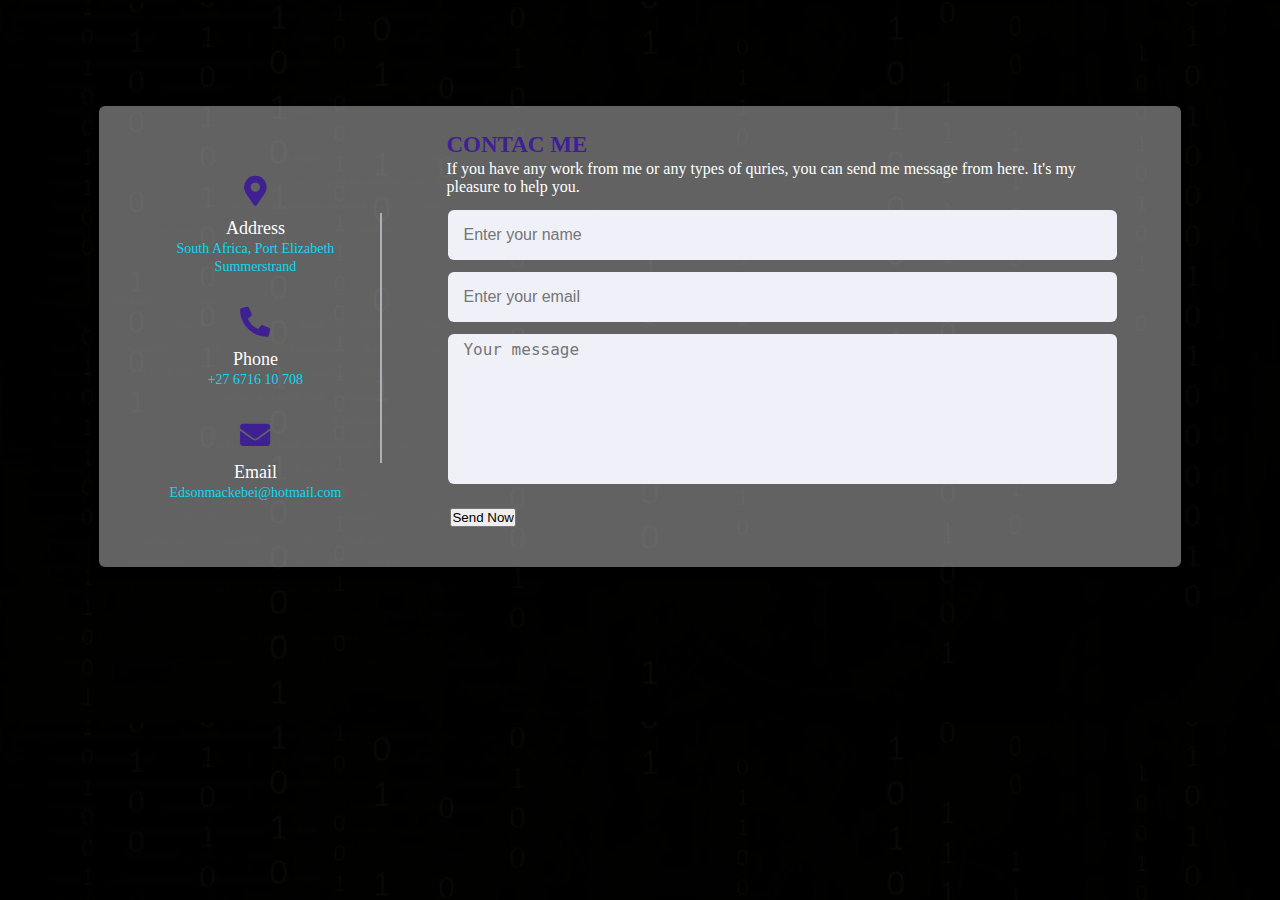
==== Contact.html @ b33c57e3 "Add files via upload" ====
<!DOCTYPE html>
<!-- Created By CodingLab - www.codinglabweb.com -->
<html lang="en" dir="ltr">
  <head>
    <meta charset="UTF-8">
    <title> Edson Mateus </title>
    <link rel="stylesheet" href="styles.css">
    <!-- Fontawesome CDN Link -->
    <link rel="stylesheet" href="https://cdnjs.cloudflare.com/ajax/libs/font-awesome/5.15.2/css/all.min.css"/>
     <meta name="viewport" content="width=device-width, initial-scale=1.0">
     <link rel="icon" href="ti.webp">
   </head>

<body>
  <div class="container">

    <div class="content">
      <div class="left-side">
        <div class="address details">
          <i class="fas fa-map-marker-alt"></i>
          <div class="topic">Address</div>
          <div class="text-one">South Africa, Port Elizabeth</div>
          <div class="text-two">Summerstrand</div>
        </div>
        <div class="phone details">
          <i class="fas fa-phone-alt"></i>
          <div class="topic">Phone</div>
          <div class="text-two">+27 6716 10 708</div>
        </div>
        <div class="email details">
          <i class="fas fa-envelope"></i>
          <div class="topic">Email</div>
          <div class="text-one">Edsonmackebei@hotmail.com</div>
        </div>
      </div>
      <div class="right-side">
        <div class="topic-text">CONTAC ME</div>
        <p>If you have any work from me or any types of quries, you can send me message from here. It's my pleasure to help you.</p>
      <form action="https://api.web3forms.com/submit" method="POST">
        <input type="hidden" name="access_key" value="c1d25161-f140-49e6-aca8-136278aa566d">
        <div class="input-box">
          <input type="text" name="name" placeholder="Enter your name"  class="input" required>
        </div>
        <div class="input-box"> 
          <input type="email" name="email" placeholder="Enter your email" class="input" required>
        </div>
        <div class="input-box message-box">
            <textarea name="message" placeholder="Your message" class="input" required></textarea> 
        </div>
        <div class="button">
          <input type="submit" value="Send Now" >
        </div>
      </form>
    </div>
    </div>

  </div>
</body>
</html>
---- styles.css ----
*{
	margin: 2px;
	padding: 0px;
	box-sizing: border-box;

}


body{

	background: url('pzu5ag3p.png');
	color: white;
	display: flex;
	height: 100yh;
	align-items: center;
	justify-content: center;

}

h1 {

color: transparent;
-webkit-text-stroke: 2px  gray;
position: relative;
font-size: 4rem;
font-family: Verdana, Geneva, Tahoma, sans-serif;
top: 280px;

}

h1::before {

	content: "CLICK-ME";
	position: absolute;
	width: 0%;
	height: 100%;
	overflow: hidden;
	color: aqua;
	border-right: 4px solid aqua;
	transition: 2s ease-in-out;

}

h1:hover::before {
width: 100%;
filter: drop-shadow(0 0 25px aqua);

}


.container{
  width: 85%;
  background: #ffffff62;
  border-radius: 6px;
  padding: 20px 60px 30px 40px;
  box-shadow: 0 5px 10px rgba(0, 0, 0, 0.2);
  top: 100px;
  position: relative;
 
}
.container .content{
  display: flex;
  align-items: center;
  justify-content: space-between;
  position: relative;
  
}
.container .content .left-side{
  width: 25%;
  height: 100%;
  display: flex;
  flex-direction: column;
  align-items: center;
  justify-content: center;
  margin-top: 15px;
  position: relative;
}
.content .left-side::before{
  content: '';
  position: absolute;
  height: 70%;
  width: 2px;
  right: -15px;
  top: 50%;
  transform: translateY(-50%);
  background: #afafb6;
}
.content .left-side .details{
  margin: 14px;
  text-align: center;
}
.content .left-side .details i{
  font-size: 30px;
  color: #3e2093;
  margin-bottom: 10px;
}
.content .left-side .details .topic{
  font-size: 18px;
  font-weight: 500;
}
.content .left-side .details .text-one,
.content .left-side .details .text-two{
  font-size: 14px;
  color: #0cd8f3;
}
.container .content .right-side{
  width: 75%;
  margin-left: 75px;
}
.content .right-side .topic-text{
  font-size: 23px;
  font-weight: 600;
  color: #3e2093;
}
.right-side .input-box{
  height: 50px;
  width: 100%;
  margin: 12px 0;
}
.right-side .input-box input,
.right-side .input-box textarea{
  height: 100%;
  width: 100%;
  border: none;
  outline: none;
  font-size: 16px;
  background: #F0F1F8;
  border-radius: 6px;
  padding: 0 15px;
  resize: none;
}
.right-side .message-box{
  min-height: 150px;

}
.right-side .input-box textarea{
  padding-top: 6px;
}
.right-side .button{
  display: inline-block;
  margin-top: 12px;
}
.right-side .button input[type="button"]{
  color: #fff;
  font-size: 18px;
  outline: none;
  border: none;
  padding: 8px 16px;
  border-radius: 6px;
  background: #3e2093;
  cursor: pointer;
  transition: all 0.3s ease;
}
.button input[type="button"]:hover{
  background: #5029bc;
}
@media (max-width: 950px) {
  .container{
    width: 90%;
    padding: 30px 40px 40px 35px ;
  }
  .container .content .right-side{
   width: 75%;
   margin-left: 55px;
}
}
@media (max-width: 820px) {
  .container{
    margin: 40px 0;
    height: 100%;
  }
  .container .content{
    flex-direction: column-reverse;
  }
 .container .content .left-side{
   width: 100%;
   flex-direction: row;
   margin-top: 40px;
   justify-content: center;
   flex-wrap: wrap;
 }
 .container .content .left-side::before{
   display: none;
 }
 .container .content .right-side{
   width: 100%;
   margin-left: 0;
 }
}
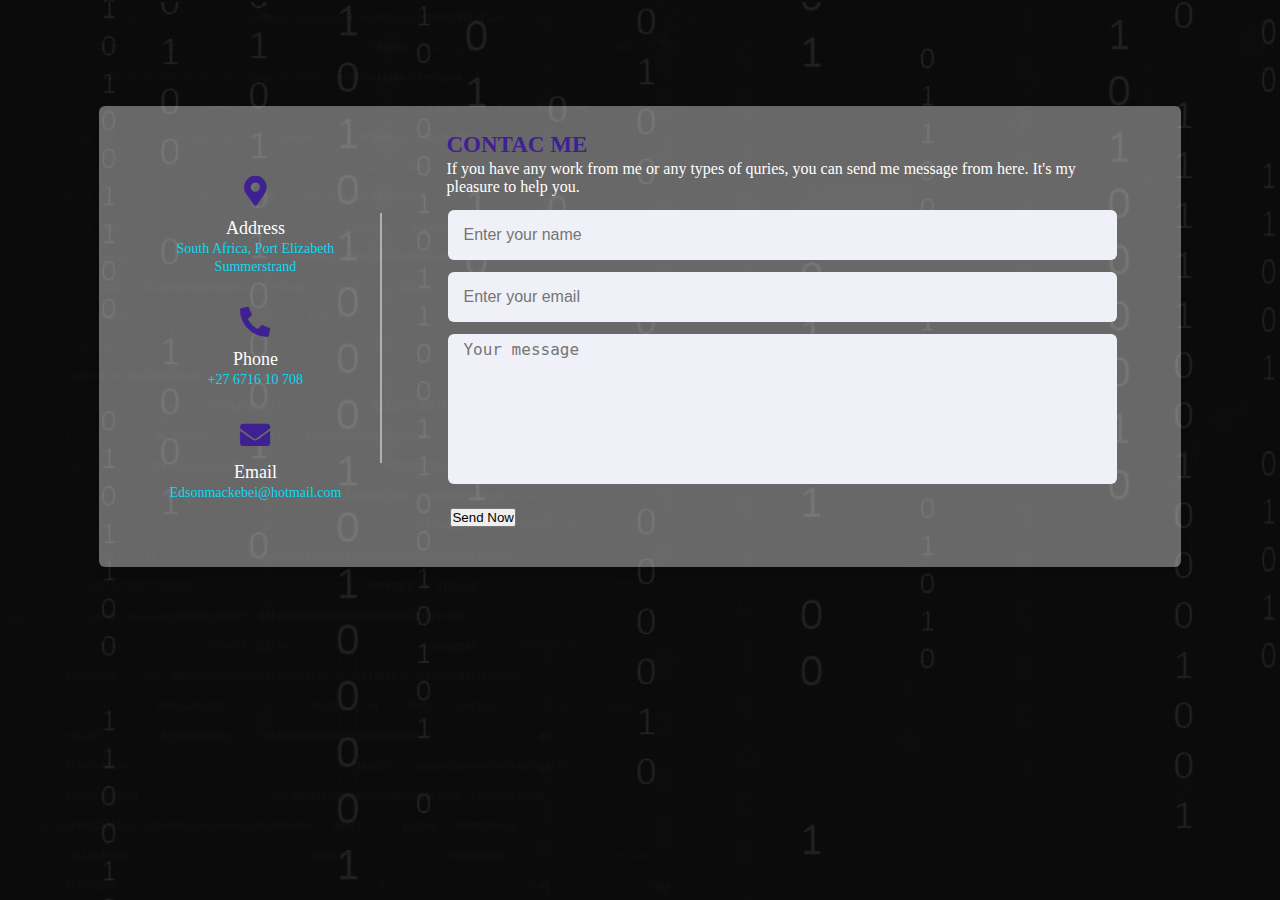
==== commit 58180c5c: "Add files via upload" ====
--- a/Contact.html
+++ b/Contact.html
@@ -12,6 +12,11 @@
    </head>
 
 <body>
+
+
+
+
+  
   <div class="container">
 
     <div class="content">
--- a/styles.css
+++ b/styles.css
@@ -8,7 +8,7 @@
 
 body{
 
-	background: url('pzu5ag3p.png');
+	background: url('fundo.jpeg');
 	color: white;
 	display: flex;
 	height: 100yh;
@@ -151,9 +151,12 @@
   cursor: pointer;
   transition: all 0.3s ease;
 }
+
 .button input[type="button"]:hover{
   background: #5029bc;
 }
+
+
 @media (max-width: 950px) {
   .container{
     width: 90%;
